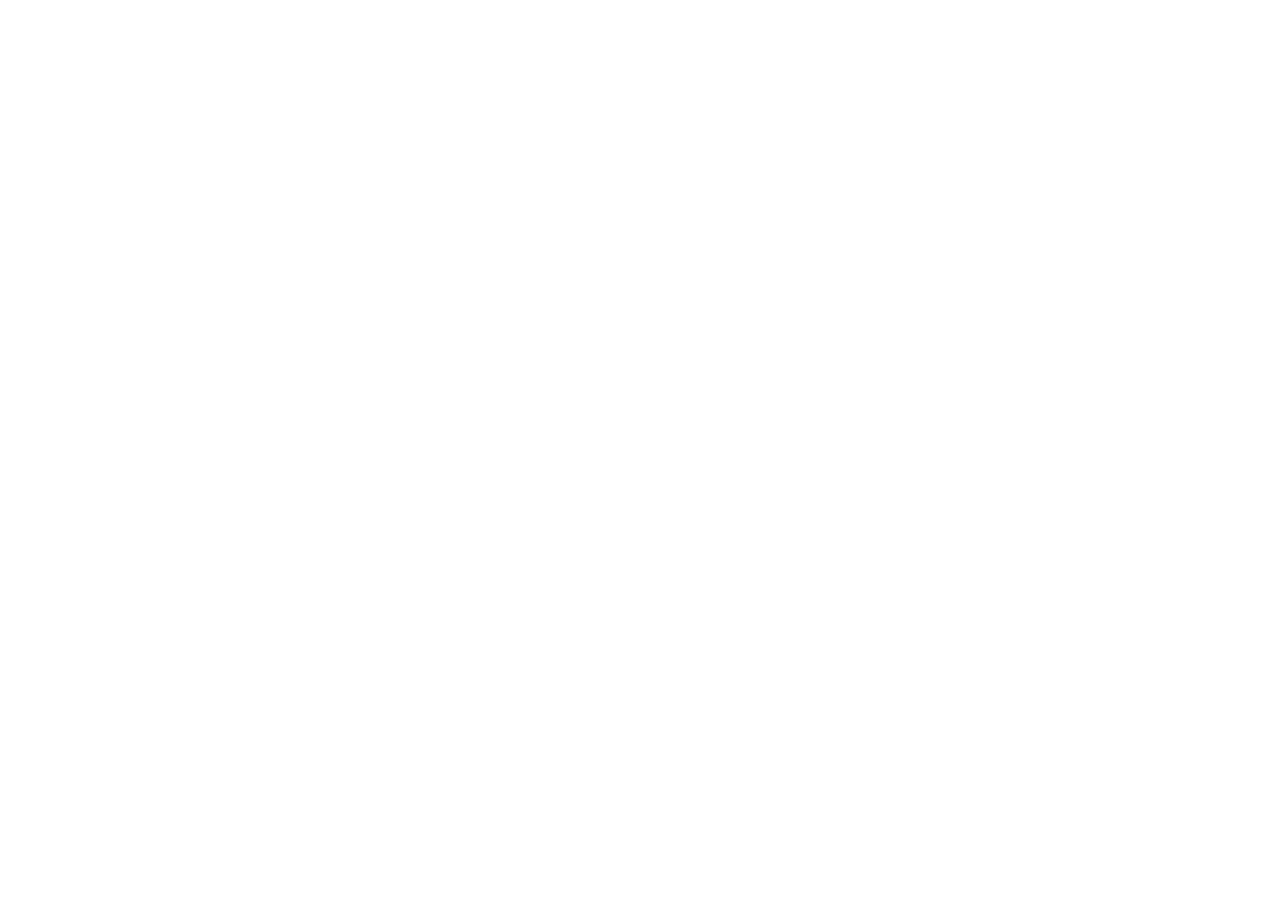
==== index.html @ 85bc951a "Create initial html, css, js files, add reset.css and bootstrap" ====
<!DOCTYPE html>
<html lang="en">
  <head>
    <!-- Required meta tags -->
    <meta charset="UTF-8" />
    <meta name="viewport" content="width=device-width, initial-scale=1.0" />
    <meta http-equiv="X-UA-Compatible" content="ie=edge" />

    <title>Code Quiz</title>
    <link rel="stylesheet" href="assets/css/style.css" />
    <link rel="shortcut icon" type="image/x-icon" href="assets/img/favicon.ico">
    <meta name="keywords" content="Coding Quiz, javascript">
    <meta name="description" content="Simple coding quiz on Javascript fundamentals">
    <!-- Bootstrap CSS -->
    <link rel="stylesheet" type="text/css" href="assets/css/reset.css">
    <link rel="stylesheet" href="https://stackpath.bootstrapcdn.com/bootstrap/4.5.2/css/bootstrap.min.css" 
    integrity="sha384-JcKb8q3iqJ61gNV9KGb8thSsNjpSL0n8PARn9HuZOnIxN0hoP+VmmDGMN5t9UJ0Z" crossorigin="anonymous">
    <!-- Scripts required to allow some Bootstrap components to work. -->
    <script src="https://code.jquery.com/jquery-3.5.1.slim.min.js" 
    integrity="sha384-DfXdz2htPH0lsSSs5nCTpuj/zy4C+OGpamoFVy38MVBnE+IbbVYUew+OrCXaRkfj" crossorigin="anonymous"></script>
    <script src="https://cdn.jsdelivr.net/npm/popper.js@1.16.1/dist/umd/popper.min.js" 
    integrity="sha384-9/reFTGAW83EW2RDu2S0VKaIzap3H66lZH81PoYlFhbGU+6BZp6G7niu735Sk7lN" crossorigin="anonymous"></script>
    <script src="https://stackpath.bootstrapcdn.com/bootstrap/4.5.2/js/bootstrap.min.js" 
    integrity="sha384-B4gt1jrGC7Jh4AgTPSdUtOBvfO8shuf57BaghqFfPlYxofvL8/KUEfYiJOMMV+rV" crossorigin="anonymous"></script>
     
  </head>
  <body>
    <!-- Main page -->

    
    <!-- Javascript for code quiz -->
    <script src="assets/js/script.js"></script>
  </body>
</html>
---- assets/css/style.css ----
// CSS
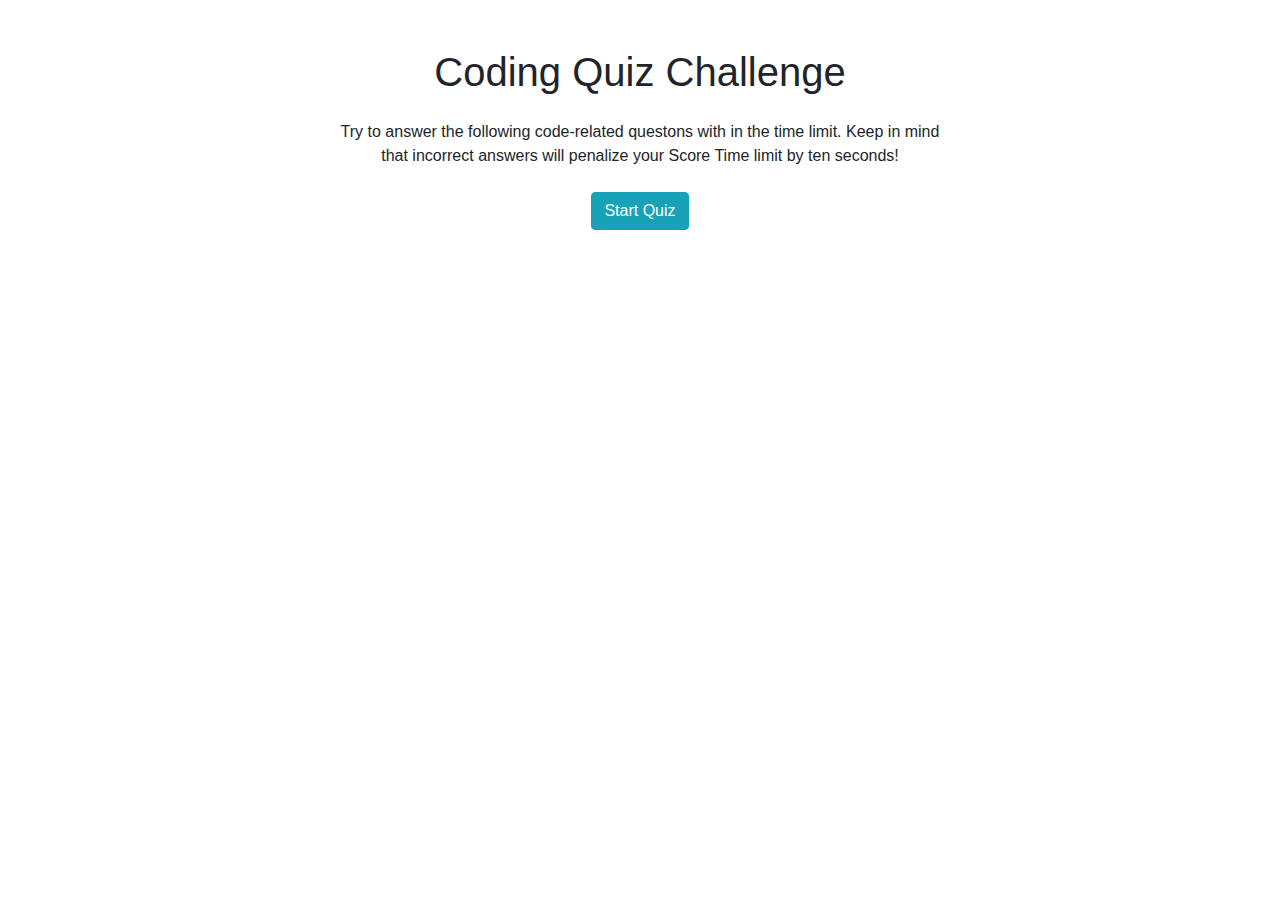
==== commit 06908378: "implement timer and random question pick functions" ====
--- a/index.html
+++ b/index.html
@@ -7,14 +7,16 @@
     <meta http-equiv="X-UA-Compatible" content="ie=edge" />
 
     <title>Code Quiz</title>
-    <link rel="stylesheet" href="assets/css/style.css" />
-    <link rel="shortcut icon" type="image/x-icon" href="assets/img/favicon.ico">
+    
+    <!-- <link rel="shortcut icon" type="image/x-icon" href="assets/img/favicon.ico"> -->
     <meta name="keywords" content="Coding Quiz, javascript">
     <meta name="description" content="Simple coding quiz on Javascript fundamentals">
     <!-- Bootstrap CSS -->
     <link rel="stylesheet" type="text/css" href="assets/css/reset.css">
     <link rel="stylesheet" href="https://stackpath.bootstrapcdn.com/bootstrap/4.5.2/css/bootstrap.min.css" 
     integrity="sha384-JcKb8q3iqJ61gNV9KGb8thSsNjpSL0n8PARn9HuZOnIxN0hoP+VmmDGMN5t9UJ0Z" crossorigin="anonymous">
+    <!-- Custom CSS -->
+    <link rel="stylesheet" href="assets/css/style.css" />
     <!-- Scripts required to allow some Bootstrap components to work. -->
     <script src="https://code.jquery.com/jquery-3.5.1.slim.min.js" 
     integrity="sha384-DfXdz2htPH0lsSSs5nCTpuj/zy4C+OGpamoFVy38MVBnE+IbbVYUew+OrCXaRkfj" crossorigin="anonymous"></script>
@@ -26,9 +28,14 @@
   </head>
   <body>
     <!-- Main page -->
+    <main>
+        <div class="start-page container text-center col-lg-6 mt-5">
+            <h1>Coding Quiz Challenge</h1>
+            <p class="my-4">Try to answer the following code-related questons with in the time limit. Keep in mind that incorrect answers
+                 will penalize your Score Time limit by ten seconds!</p>
+            <a class="btn btn-info" href="quiz.html" role="button">Start Quiz</a>
+        </div>
 
+    </main>
     
-    <!-- Javascript for code quiz -->
-    <script src="assets/js/script.js"></script>
-  </body>
 </html>
--- a/assets/css/style.css
+++ b/assets/css/style.css
@@ -1 +1,5 @@
 // CSS
+.start-page {
+    margin-top: 100px;
+    background-color: aqua;
+}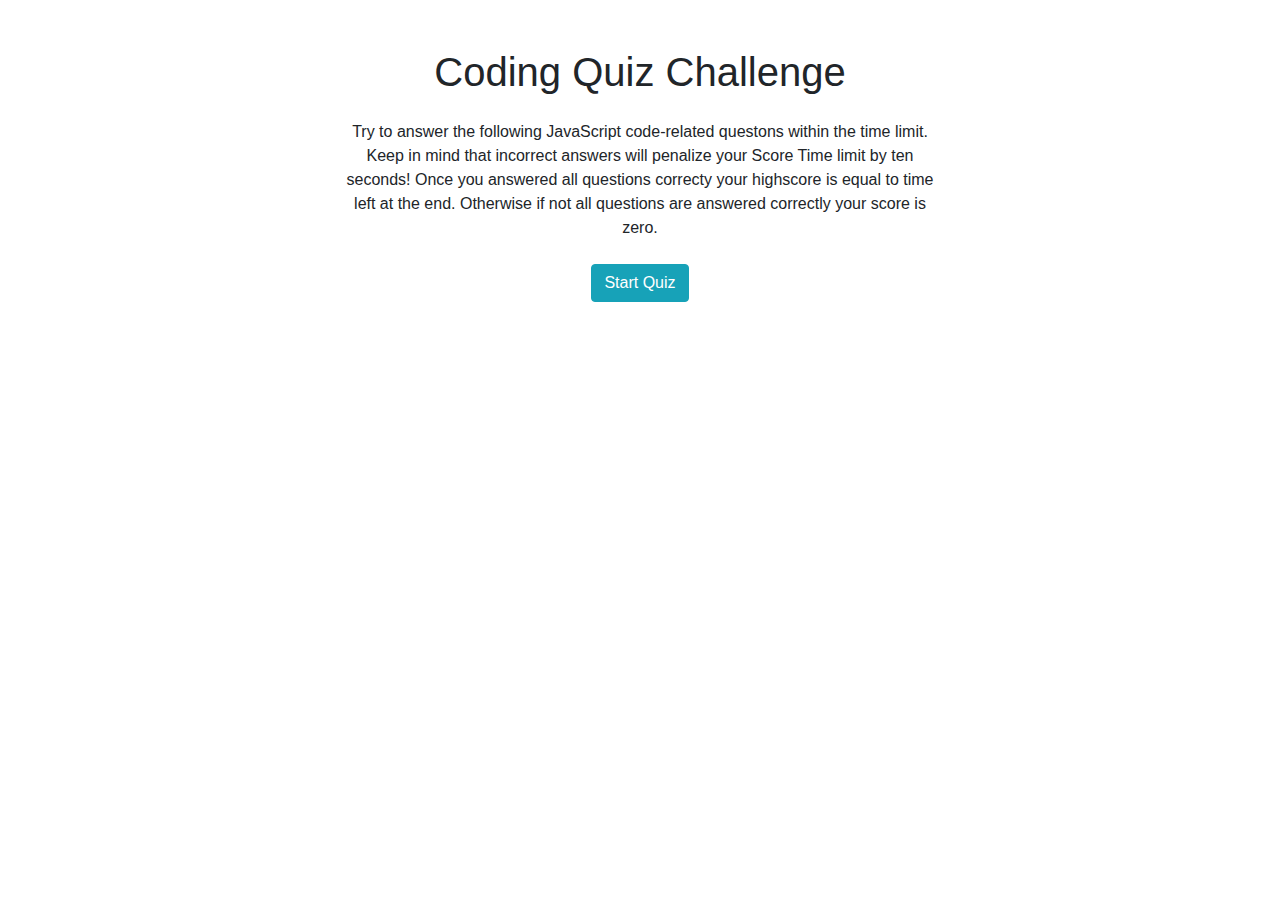
==== commit 66ef2acd: "implement highscore record based on time left and minor css improvements" ====
--- a/index.html
+++ b/index.html
@@ -31,8 +31,11 @@
     <main>
         <div class="start-page container text-center col-lg-6 mt-5">
             <h1>Coding Quiz Challenge</h1>
-            <p class="my-4">Try to answer the following code-related questons with in the time limit. Keep in mind that incorrect answers
-                 will penalize your Score Time limit by ten seconds!</p>
+            <p class="my-4">Try to answer the following JavaScript code-related questons within the time limit. 
+              Keep in mind that incorrect answers will penalize your Score Time limit by ten seconds! 
+              Once you answered all questions correcty your highscore is equal to time left at the end.
+              Otherwise if not all questions are answered correctly your score is zero.
+            </p>
             <a class="btn btn-info" href="quiz.html" role="button">Start Quiz</a>
         </div>
 
--- a/assets/css/style.css
+++ b/assets/css/style.css
@@ -2,4 +2,26 @@
 .start-page {
     margin-top: 100px;
     background-color: aqua;
-}+}
+
+li {
+    background-color: #8a2be2;
+    border: 1px solid #fff;
+    border-radius: 5px;
+    padding: 1px 10px;
+    color: #fff;
+}
+
+li:hover {
+    background-color: #b56bfa;
+    cursor: default;
+    ;
+}
+
+li:active {
+    background-color: #7802e6;
+}
+
+.hide {
+    display: none;
+}
